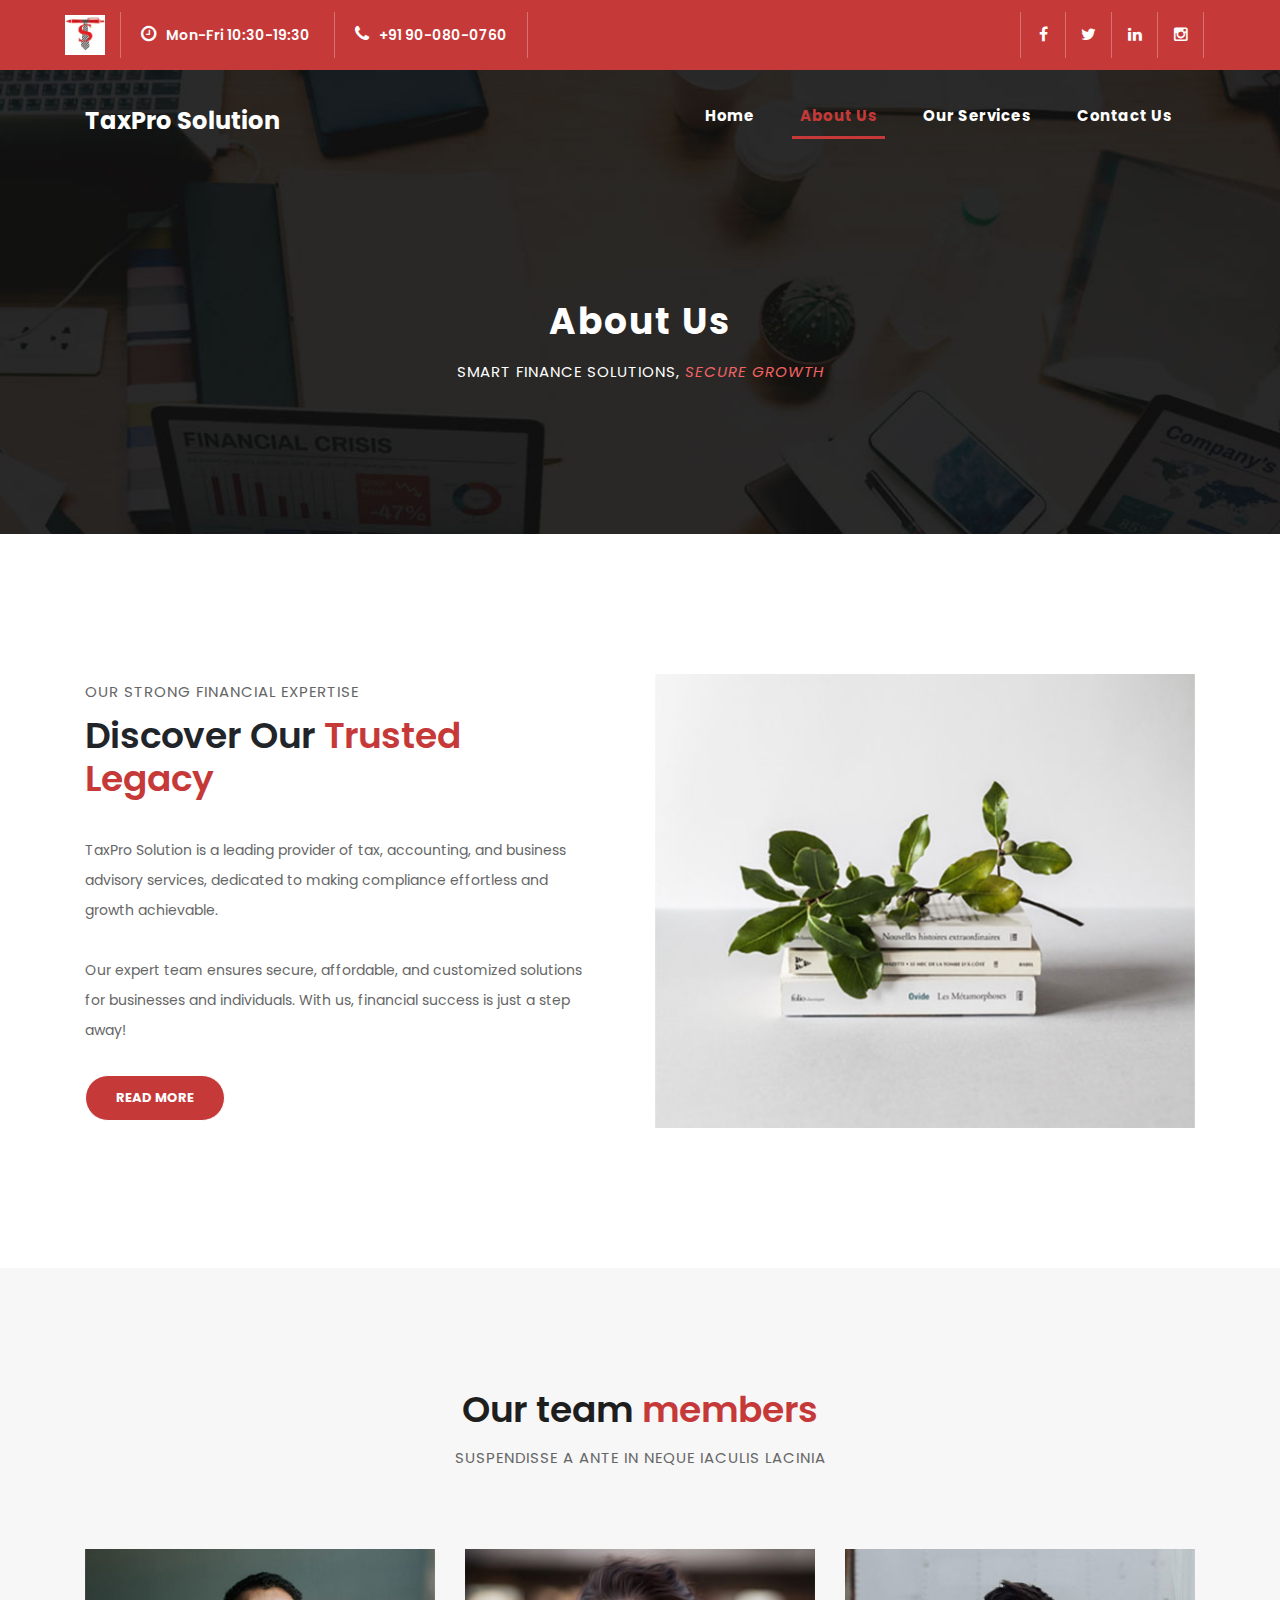
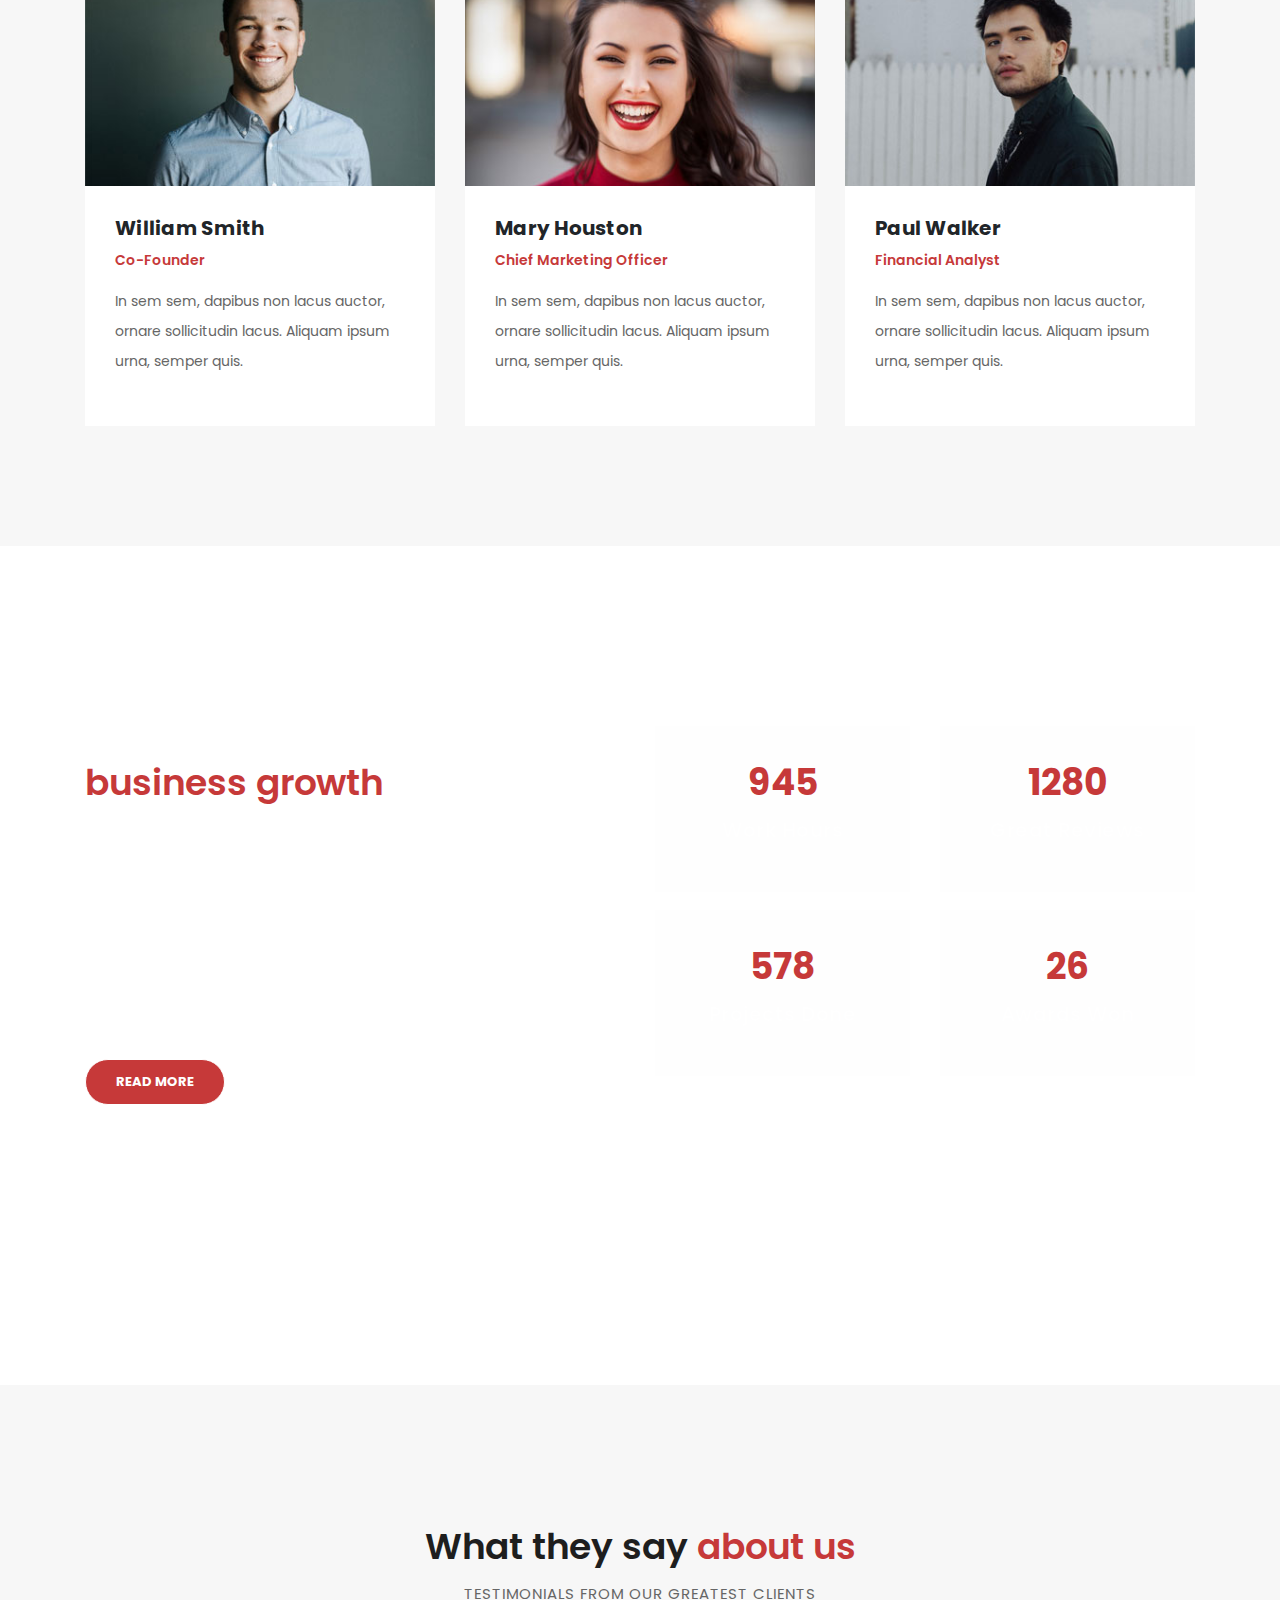
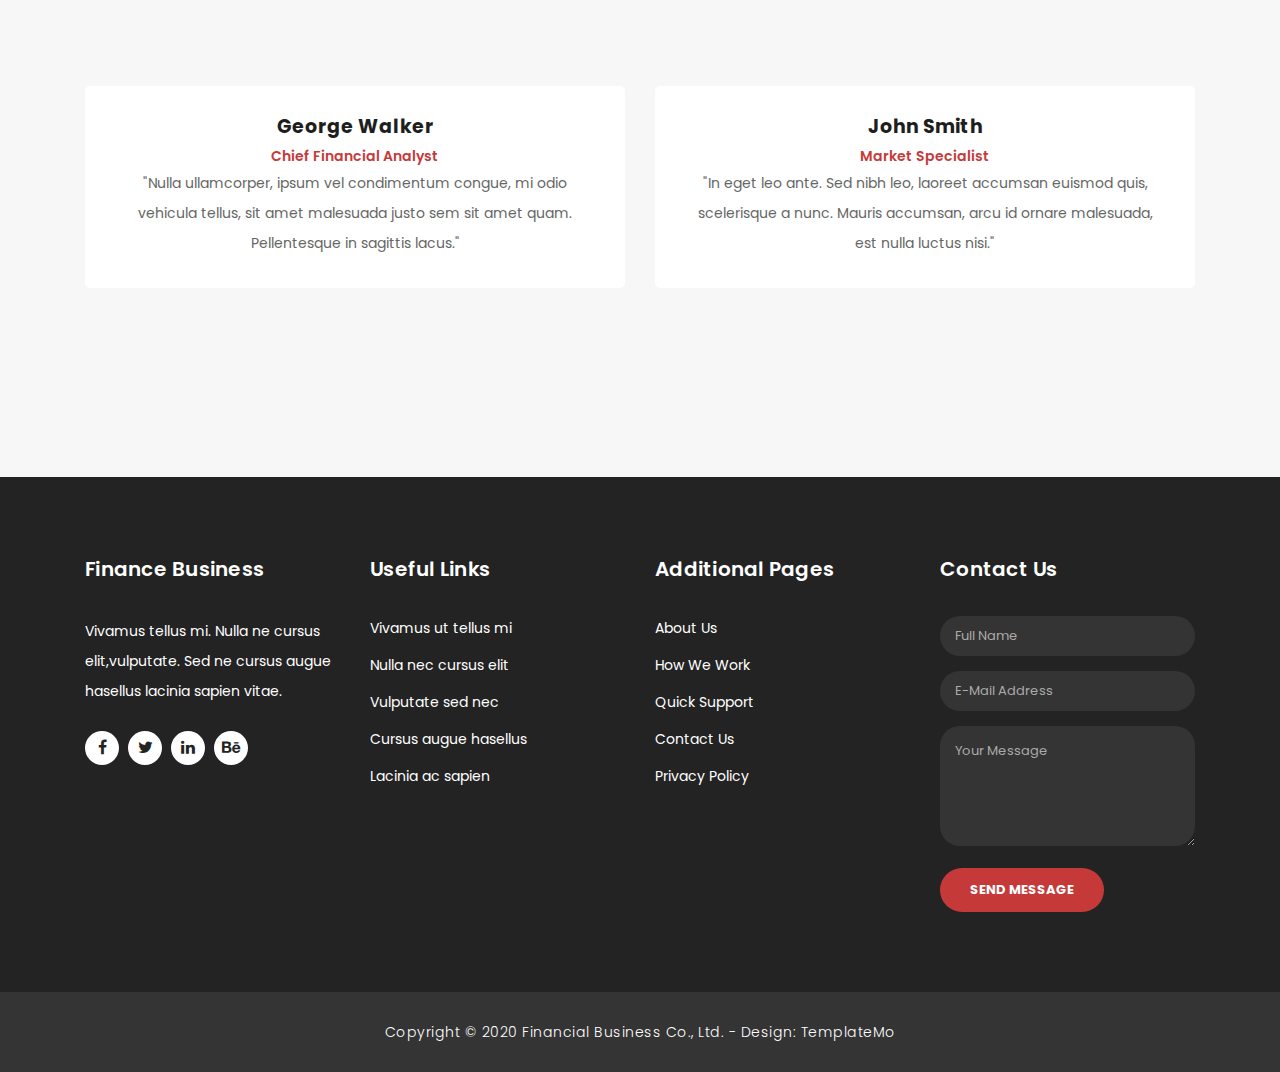
==== about.html @ cc478dc2 "initial commit" ====
<!DOCTYPE html>
<html lang="en">

  <head>

    <meta charset="utf-8">
    <meta name="viewport" content="width=device-width, initial-scale=1, shrink-to-fit=no">
    <meta name="description" content="">
    <meta name="author" content="TemplateMo">
    <link href="https://fonts.googleapis.com/css?family=Poppins:100,200,300,400,500,600,700,800,900&display=swap" rel="stylesheet">

    <title>Finance Business - About Page</title>
    <link rel="icon" type="image/png" href="assets/images/favicon.png">
    <!-- Bootstrap core CSS -->
    <link href="vendor/bootstrap/css/bootstrap.min.css" rel="stylesheet">

    <!-- Additional CSS Files -->
    <link rel="stylesheet" href="assets/css/fontawesome.css">
    <link rel="stylesheet" href="assets/css/templatemo-finance-business.css">
    <link rel="stylesheet" href="assets/css/owl.css">
<!--

Finance Business TemplateMo

https://templatemo.com/tm-545-finance-business

-->
  </head>

  <body>

    <!-- ***** Preloader Start ***** -->
    <div id="preloader">
        <div class="jumper">
            <div></div>
            <div></div>
            <div></div>
        </div>
    </div>  
    <!-- ***** Preloader End ***** -->

    <!-- Header -->
    <div class="sub-header">
      <div class="container">
        <div class=" header-iner">
          <img src="assets/images/favicon.png" width="40" alt="">
          <div class="col-md-8 col-xs-12">
            <ul class="left-info">
              <li><a href="#"><i class="fa fa-clock-o"></i>Mon-Fri 10:30-19:30</a></li>
              <li><a href="#"><i class="fa fa-phone"></i>+91 90-080-0760</a></li>
            </ul>
          </div>
          <div class="col-md-4">
            <ul class="right-icons">
              <li><a href="#"><i class="fa fa-facebook"></i></a></li>
              <li><a href="#"><i class="fa fa-twitter"></i></a></li>
              <li><a href="#"><i class="fa fa-linkedin"></i></a></li>
              <li><a href="#"><i class="fa fa-instagram"></i></a></li>
            </ul>
          </div>
        </div>
      </div>
    </div>
    
    <header class="">
      <nav class="navbar navbar-expand-lg">
        <div class="container">
          <a class="navbar-brand" href="index.html"><h2>TaxPro Solution</h2></a>
          <button class="navbar-toggler" type="button" data-toggle="collapse" data-target="#navbarResponsive" aria-controls="navbarResponsive" aria-expanded="false" aria-label="Toggle navigation">
            <span class="navbar-toggler-icon"></span>
          </button>
          <div class="collapse navbar-collapse" id="navbarResponsive">
            <ul class="navbar-nav ml-auto">
              <li class="nav-item">
                <a class="nav-link" href="index.html">Home
                  <span class="sr-only">(current)</span>
                </a>
              </li>
              <li class="nav-item active">
                <a class="nav-link" href="about.html">About Us</a>
              </li>
              <li class="nav-item">
                <a class="nav-link" href="services.html">Our Services</a>
              </li>
              <li class="nav-item">
                <a class="nav-link" href="contact.html">Contact Us</a>
              </li>
            </ul>
          </div>
        </div>
      </nav>
    </header>

    <!-- Page Content -->
    <div class="page-heading header-text">
      <div class="container">
        <div class="row">
          <div class="col-md-12">
            <h1>About Us</h1>
            <span>Smart Finance Solutions, <em style="color: rgb(244, 99, 99);">Secure Growth</em></span>
          </div>
        </div>
      </div>
    </div>

    <div class="more-info about-info">
      <div class="container">
        <div class="row">
          <div class="col-md-12">
            <div class="more-info-content">
              <div class="row">
                <div class="col-md-6 align-self-center">
                  <div class="right-content">
                    <span>Our Strong Financial Expertise</span>
                    <h2>Discover Our <em>Trusted Legacy</em></h2>
                    <p>TaxPro Solution is a leading provider of tax, accounting, and business advisory services, dedicated to making compliance effortless and growth achievable.  
                    <br><br>Our expert team ensures secure, affordable, and customized solutions for businesses and individuals. With us, financial success is just a step away!</p>
                    <a href="" class="filled-button">Read More</a>
                  </div>
                </div>
                <div class="col-md-6">
                  <div class="left-image">
                    <img src="assets/images/about-image.jpg" alt="">
                  </div>
                </div>
              </div>
            </div>
          </div>
        </div>
      </div>
    </div>

    <div class="team">
      <div class="container">
        <div class="row">
          <div class="col-md-12">
            <div class="section-heading">
              <h2>Our team <em>members</em></h2>
              <span>Suspendisse a ante in neque iaculis lacinia</span>
            </div>
          </div>
          <div class="col-md-4">
            <div class="team-item">
              <img src="assets/images/team_01.jpg" alt="">
              <div class="down-content">
                <h4>William Smith</h4>
                <span>Co-Founder</span>
                <p>In sem sem, dapibus non lacus auctor, ornare sollicitudin lacus. Aliquam ipsum urna, semper quis.</p>
              </div>
            </div>
          </div>
          <div class="col-md-4">
            <div class="team-item">
              <img src="assets/images/team_02.jpg" alt="">
              <div class="down-content">
                <h4>Mary Houston</h4>
                <span>Chief Marketing Officer</span>
                <p>In sem sem, dapibus non lacus auctor, ornare sollicitudin lacus. Aliquam ipsum urna, semper quis.</p>
              </div>
            </div>
          </div>
          <div class="col-md-4">
            <div class="team-item">
              <img src="assets/images/team_03.jpg" alt="">
              <div class="down-content">
                <h4>Paul Walker</h4>
                <span>Financial Analyst</span>
                <p>In sem sem, dapibus non lacus auctor, ornare sollicitudin lacus. Aliquam ipsum urna, semper quis.</p>
              </div>
            </div>
          </div>
        </div>
      </div>
    </div>

    <div class="fun-facts">
      <div class="container">
        <div class="row">
          <div class="col-md-6">
            <div class="left-content">
              <span>Lorem ipsum dolor sit amet</span>
              <h2>Our solutions for your <em>business growth</em></h2>
              <p>Pellentesque ultrices at turpis in vestibulum. Aenean pretium elit nec congue elementum. Nulla luctus laoreet porta. Maecenas at nisi tempus, porta metus vitae, faucibus augue. 
              <br><br>Fusce et venenatis ex. Quisque varius, velit quis dictum sagittis, odio velit molestie nunc, ut posuere ante tortor ut neque.</p>
              <a href="" class="filled-button">Read More</a>
            </div>
          </div>
          <div class="col-md-6 align-self-center">
            <div class="row">
              <div class="col-md-6">
                <div class="count-area-content">
                  <div class="count-digit">945</div>
                  <div class="count-title">Work Hours</div>
                </div>
              </div>
              <div class="col-md-6">
                <div class="count-area-content">
                  <div class="count-digit">1280</div>
                  <div class="count-title">Great Reviews</div>
                </div>
              </div>
              <div class="col-md-6">
                <div class="count-area-content">
                  <div class="count-digit">578</div>
                  <div class="count-title">Projects Done</div>
                </div>
              </div>
              <div class="col-md-6">
                <div class="count-area-content">
                  <div class="count-digit">26</div>
                  <div class="count-title">Awards Won</div>
                </div>
              </div>
            </div>
          </div>
        </div>
      </div>
    </div>

    <div class="testimonials">
      <div class="container">
        <div class="row">
          <div class="col-md-12">
            <div class="section-heading">
              <h2>What they say <em>about us</em></h2>
              <span>testimonials from our greatest clients</span>
            </div>
          </div>
          <div class="col-md-12">
            <div class="owl-testimonials owl-carousel">
              
              <div class="testimonial-item">
                <div class="inner-content">
                  <h4>George Walker</h4>
                  <span>Chief Financial Analyst</span>
                  <p>"Nulla ullamcorper, ipsum vel condimentum congue, mi odio vehicula tellus, sit amet malesuada justo sem sit amet quam. Pellentesque in sagittis lacus."</p>
                </div>
                <img src="http://placehold.it/60x60" alt="">
              </div>
              
              <div class="testimonial-item">
                <div class="inner-content">
                  <h4>John Smith</h4>
                  <span>Market Specialist</span>
                  <p>"In eget leo ante. Sed nibh leo, laoreet accumsan euismod quis, scelerisque a nunc. Mauris accumsan, arcu id ornare malesuada, est nulla luctus nisi."</p>
                </div>
                <img src="http://placehold.it/60x60" alt="">
              </div>
              
              <div class="testimonial-item">
                <div class="inner-content">
                  <h4>David Wood</h4>
                  <span>Chief Accountant</span>
                  <p>"Ut ultricies maximus turpis, in sollicitudin ligula posuere vel. Donec finibus maximus neque, vitae egestas quam imperdiet nec. Proin nec mauris eu tortor consectetur tristique."</p>
                </div>
                <img src="http://placehold.it/60x60" alt="">
              </div>
              
              <div class="testimonial-item">
                <div class="inner-content">
                  <h4>Andrew Boom</h4>
                  <span>Marketing Head</span>
                  <p>"Curabitur sollicitudin, tortor at suscipit volutpat, nisi arcu aliquet dui, vitae semper sem turpis quis libero. Quisque vulputate lacinia nisl ac lobortis."</p>
                </div>
                <img src="http://placehold.it/60x60" alt="">
              </div>
              
            </div>
          </div>
        </div>
      </div>
    </div>

    <!-- Footer Starts Here -->
    <footer>
      <div class="container">
        <div class="row">
          <div class="col-md-3 footer-item">
            <h4>Finance Business</h4>
            <p>Vivamus tellus mi. Nulla ne cursus elit,vulputate. Sed ne cursus augue hasellus lacinia sapien vitae.</p>
            <ul class="social-icons">
              <li><a rel="nofollow" href="https://fb.com/templatemo" target="_blank"><i class="fa fa-facebook"></i></a></li>
              <li><a href="#"><i class="fa fa-twitter"></i></a></li>
              <li><a href="#"><i class="fa fa-linkedin"></i></a></li>
              <li><a href="#"><i class="fa fa-behance"></i></a></li>
            </ul>
          </div>
          <div class="col-md-3 footer-item">
            <h4>Useful Links</h4>
            <ul class="menu-list">
              <li><a href="#">Vivamus ut tellus mi</a></li>
              <li><a href="#">Nulla nec cursus elit</a></li>
              <li><a href="#">Vulputate sed nec</a></li>
              <li><a href="#">Cursus augue hasellus</a></li>
              <li><a href="#">Lacinia ac sapien</a></li>
            </ul>
          </div>
          <div class="col-md-3 footer-item">
            <h4>Additional Pages</h4>
            <ul class="menu-list">
              <li><a href="#">About Us</a></li>
              <li><a href="#">How We Work</a></li>
              <li><a href="#">Quick Support</a></li>
              <li><a href="#">Contact Us</a></li>
              <li><a href="#">Privacy Policy</a></li>
            </ul>
          </div>
          <div class="col-md-3 footer-item last-item">
            <h4>Contact Us</h4>
            <div class="contact-form">
              <form id="contact footer-contact" action="" method="post">
                <div class="row">
                  <div class="col-lg-12 col-md-12 col-sm-12">
                    <fieldset>
                      <input name="name" type="text" class="form-control" id="name" placeholder="Full Name" required="">
                    </fieldset>
                  </div>
                  <div class="col-lg-12 col-md-12 col-sm-12">
                    <fieldset>
                      <input name="email" type="text" class="form-control" id="email" pattern="[^ @]*@[^ @]*" placeholder="E-Mail Address" required="">
                    </fieldset>
                  </div>
                  <div class="col-lg-12">
                    <fieldset>
                      <textarea name="message" rows="6" class="form-control" id="message" placeholder="Your Message" required=""></textarea>
                    </fieldset>
                  </div>
                  <div class="col-lg-12">
                    <fieldset>
                      <button type="submit" id="form-submit" class="filled-button">Send Message</button>
                    </fieldset>
                  </div>
                </div>
              </form>
            </div>
          </div>
        </div>
      </div>
    </footer>
    
    <div class="sub-footer">
      <div class="container">
        <div class="row">
          <div class="col-md-12">
            <p>Copyright &copy; 2020 Financial Business Co., Ltd.
            
            - Design: <a rel="nofollow noopener" href="https://templatemo.com" target="_blank">TemplateMo</a></p>
          </div>
        </div>
      </div>
    </div>

    <!-- Bootstrap core JavaScript -->
    <script src="vendor/jquery/jquery.min.js"></script>
    <script src="vendor/bootstrap/js/bootstrap.bundle.min.js"></script>

    <!-- Additional Scripts -->
    <script src="assets/js/custom.js"></script>
    <script src="assets/js/owl.js"></script>
    <script src="assets/js/slick.js"></script>
    <script src="assets/js/accordions.js"></script>

    <script language = "text/Javascript"> 
      cleared[0] = cleared[1] = cleared[2] = 0; //set a cleared flag for each field
      function clearField(t){                   //declaring the array outside of the
      if(! cleared[t.id]){                      // function makes it static and global
          cleared[t.id] = 1;  // you could use true and false, but that's more typing
          t.value='';         // with more chance of typos
          t.style.color='#fff';
          }
      }
    </script>

  </body>
</html>
---- assets/css/templatemo-finance-business.css ----
/* 

TemplateMo - Finance Business

https://templatemo.com/tm-545-finance-business

*/

@import url('https://fonts.googleapis.com/css2?family=Poppins:ital,wght@0,100;0,200;0,300;0,400;0,500;0,600;0,700;0,800;0,900;1,100;1,200;1,300;1,400;1,500;1,600;1,700;1,800;1,900&display=swap');

body {
	font-family: 'Poppins', sans-serif;
	overflow-x: hidden;
	text-rendering: optimizeLegibility;
	-webkit-font-smoothing: antialiased;
	-moz-osx-font-smoothing: grayscale;
}

p {
	margin-bottom: 0px;
	font-size: 14px;
	color: #666666;
	line-height: 30px;
}

a {
	text-decoration: none !important;
}

ul {
	padding: 0;
	margin: 0;
	list-style: none;
}

h1, h2, h3, h4, h5, h6 {
	margin: 0px;
}

a.filled-button {
	background-color: #c63939;
	color: #fff;
	font-size: 13px;
	text-transform: uppercase;
	font-weight: 700;
	padding: 12px 30px;
	border-radius: 30px;
	display: inline-block;
	transition: all 0.3s;
}

a.filled-button:hover {
	background-color: #fff;
	color: #c63939;
}

a.border-button {
	background-color: transparent;
	color: #fff;
	border: 2px solid #fff;
	font-size: 13px;
	text-transform: uppercase;
	font-weight: 700;
	padding: 10px 28px;
	border-radius: 30px;
	display: inline-block;
	transition: all 0.3s;
}

a.border-button:hover {
	background-color: #fff;
	color: #c63939;
}

.section-heading {
	text-align: center;
	margin-bottom: 80px;
}

.section-heading h2 {
	font-size: 36px;
	font-weight: 600;
	color: #1e1e1e;
}

.section-heading em {
	font-style: normal;
	color: #c63939;
}

.section-heading span {
	display: block;
	margin-top: 15px;
	text-transform: uppercase;
	font-size: 15px;
	color: #666;
	letter-spacing: 1px;
}

#preloader {
	overflow: hidden;
	background: #c63939;
	left: 0;
	right: 0;
	top: 0;
	bottom: 0;
	position: fixed;
	z-index: 9999999;
	color: #fff;
}

#preloader .jumper {
	left: 0;
	top: 0;
	right: 0;
	bottom: 0;
	display: block;
	position: absolute;
	margin: auto;
	width: 50px;
	height: 50px;
}

#preloader .jumper>div {
	background-color: #fff;
	width: 10px;
	height: 10px;
	border-radius: 100%;
	-webkit-animation-fill-mode: both;
	animation-fill-mode: both;
	position: absolute;
	opacity: 0;
	width: 50px;
	height: 50px;
	-webkit-animation: jumper 1s 0s linear infinite;
	animation: jumper 1s 0s linear infinite;
}

#preloader .jumper>div:nth-child(2) {
	-webkit-animation-delay: 0.33333s;
	animation-delay: 0.33333s;
}

#preloader .jumper>div:nth-child(3) {
	-webkit-animation-delay: 0.66666s;
	animation-delay: 0.66666s;
}

@-webkit-keyframes jumper {
	0% {
		opacity: 0;
		-webkit-transform: scale(0);
		transform: scale(0);
	}

	5% {
		opacity: 1;
	}

	100% {
		-webkit-transform: scale(1);
		transform: scale(1);
		opacity: 0;
	}
}

@keyframes jumper {
	0% {
		opacity: 0;
		-webkit-transform: scale(0);
		transform: scale(0);
	}

	5% {
		opacity: 1;
	}

	100% {
		opacity: 0;
	}
}

/* Sub Header Style */

.sub-header {
	background-color: #c63939;
	/* height: 46px; */
	line-height: 46px;
}

.header-iner {
	height: 70px;
	display: flex;
	align-items: center;
	justify-content: center;
}

.sub-header ul li {
	display: inline-block;
}

.sub-header ul.left-info li {
	border-left: 1px solid rgba(250, 250, 250, 0.3);
	padding: 0px 20px;
}

.sub-header ul.left-info li:last-child {
	border-right: 1px solid rgba(250, 250, 250, 0.3);
}

.sub-header ul.left-info li i {
	margin-right: 10px;
	font-size: 18px;
}

.sub-header ul.left-info li a {
	color: #fff;
	font-size: 14px;
	font-weight: 600;
}

.sub-header ul.right-icons {
	float: right;
}

.sub-header ul.right-icons li {
	margin-right: -4px;
	width: 46px;
	display: inline-block;
	text-align: center;
	border-right: 1px solid rgba(250, 250, 250, 0.3);
}

.sub-header ul.right-icons li:first-child {
	border-left: 1px solid rgba(250, 250, 250, 0.3);
}

.sub-header ul.right-icons li a {
	color: #fff;
	transition: all 0.3s;
}

.sub-header ul.right-icons li a:hover {
	opacity: 0.75;
}



/* Header Style */
header {
	position: absolute;
	z-index: 99999;
	width: 100%;
	background-color: transparent !important;
	height: 80px;
	-webkit-transition: all 0.3s ease-in-out 0s;
	-moz-transition: all 0.3s ease-in-out 0s;
	-o-transition: all 0.3s ease-in-out 0s;
	transition: all 0.3s ease-in-out 0s;
}

header .navbar {
	padding: 20px 0px;
}

.background-header .navbar {
	padding: 10px 0px;
}

.background-header {
	top: 0;
	position: fixed;
	background-color: #fff !important;
	box-shadow: 0px 1px 10px rgba(0, 0, 0, 0.1);
}

.background-header .navbar-brand h2 {
	color: #c63939 !important;
}

.background-header .navbar-nav a.nav-link {
	color: #1e1e1e !important;
}

.background-header .navbar-nav .nav-link:hover,
.background-header .navbar-nav .active>.nav-link,
.background-header .navbar-nav .nav-link.active,
.background-header .navbar-nav .nav-link.show,
.background-header .navbar-nav .show>.nav-link {
	color: #c63939 !important;
	font-weight: bold;
}

.navbar .navbar-brand {
	float: left;
	margin-top: 12px;
	outline: none;
}

.navbar .navbar-brand h2 {
	color: #fff;
	/* text-transform: uppercase; */
	font-size: 24px;
	font-weight: 700;
	-webkit-transition: all .3s ease 0s;
	-moz-transition: all .3s ease 0s;
	-o-transition: all .3s ease 0s;
	transition: all .3s ease 0s;
}

.navbar .navbar-brand h2 em {
	font-style: normal;
	font-size: 16px;
}

#navbarResponsive {
	z-index: 999;
}

.navbar-collapse {
	text-align: center;
}

.navbar .navbar-nav .nav-item {
	margin: 0px 15px;
}

.navbar .navbar-nav a.nav-link {
	text-transform: capitalize;
	font-size: 15px;
	font-weight: 300;
	letter-spacing: 0.5px;
	color: #fff;
	transition: all 0.5s;
	margin-top: 5px;

	font-weight: bold;
}

.navbar .navbar-nav .nav-link:hover,
.navbar .navbar-nav .active>.nav-link,
.navbar .navbar-nav .nav-link.active,
.navbar .navbar-nav .nav-link.show,
.navbar .navbar-nav .show>.nav-link {
	color: #c63939;
	border-bottom: 3px solid #c63939;
}

.navbar .navbar-toggler-icon {
	background-image: none;
}

.navbar .navbar-toggler {
	border-color: #fff;
	background-color: #fff;
	height: 36px;
	outline: none;
	border-radius: 0px;
	position: absolute;
	right: 30px;
	top: 20px;
}

.navbar .navbar-toggler-icon:after {
	content: '\f0c9';
	color: #c63939;
	font-size: 18px;
	line-height: 26px;
	font-family: 'FontAwesome';
}



/* Banner Style */

.img-fill {
	width: 100%;
	display: block;
	overflow: hidden;
	position: relative;
	text-align: center
}

.img-fill img {
	min-height: 100%;
	min-width: 100%;
	position: relative;
	display: inline-block;
	max-width: none;
}

*,
*:before,
*:after {
	-webkit-box-sizing: border-box;
	box-sizing: border-box;
	-webkit-font-smoothing: antialiased;
	-moz-osx-font-smoothing: grayscale;
}

.Grid1k {
	padding: 0 15px;
	max-width: 1200px;
	margin: auto;
}

.blocks-box,
.slick-slider {
	margin: 0;
	padding: 0 !important;
}

.slick-slide {
	float: left;
	padding: 0;
}

.Modern-Slider .item .img-fill {
	background-size: cover;
	background-position: center center;
	background-repeat: no-repeat;
	height: 95vh;
}

.Modern-Slider .item-1 .img-fill {
	background-image: url(../images/slide_01.jpg);
	/* filter: brightness(50%); */
}

.Modern-Slider .item-2 .img-fill {
	background-image: url(../images/slide_02.jpg);
}

.Modern-Slider .item-3 .img-fill {
	background-image: url(../images/slide_03.jpg);
}

.Modern-Slider .NextArrow {
	position: absolute;
	top: 50%;
	right: 30px;
	border: 0 none;
	background-color: transparent;
	text-align: center;
	font-size: 36px;
	font-family: 'FontAwesome';
	color: #FFF;
	z-index: 5;
	outline: none;
	cursor: pointer;
}

.Modern-Slider .NextArrow:before {
	content: '\f105';
}

.Modern-Slider .PrevArrow {
	position: absolute;
	top: 50%;
	left: 30px;
	border: 0 none;
	background-color: transparent;
	text-align: center;
	font-size: 36px;
	font-family: 'FontAwesome';
	color: #FFF;
	z-index: 5;
	outline: none;
	cursor: pointer;
}

.Modern-Slider .PrevArrow:before {
	content: '\f104';
}

ul.slick-dots {
	display: none !important;
}

.Modern-Slider .text-content {
	text-align: left;
	width: 75%;
	position: absolute;
	top: 50%;
	left: 50%;
	transform: translate(-50%, -50%);
}

.Modern-Slider .item h6 {
	margin-bottom: 15px;
	font-size: 22px;
	text-transform: uppercase;
	font-weight: 700;
	letter-spacing: 1px;
	color: #a12828;
	animation: fadeOutRight 1s both;
	text-shadow:
		-0.5px -0.5px 0 white,
		0.5px -0.5px 0 white,
		-0.5px 0.5px 0 white,
		0.5px 0.5px 0 white;
}

.Modern-Slider .item h4 {
	margin-bottom: 30px;
	text-transform: uppercase;
	font-size: 44px;
	font-weight: 700;
	letter-spacing: 2.5px;
	color: #FFF;
	overflow: hidden;
	animation: fadeOutLeft 1s both;
}

.Modern-Slider .item p {
	max-width: 570px;
	color: #fff;
	font-size: 15px;
	font-weight: 400;
	line-height: 30px;
	margin-bottom: 40px;
}

.Modern-Slider .item a {
	margin: 0 5px;
}

.Modern-Slider .item.slick-active h6 {
	animation: fadeInDown 1s both 1s;
}

.Modern-Slider .item.slick-active h4 {
	animation: fadeInLeft 1s both 1.5s;
}

.Modern-Slider .item.slick-active {
	animation: Slick-FastSwipeIn 1s both;
}

.Modern-Slider .buttons {
	position: relative;
}

.Modern-Slider {
	background: #000;
}


/* ==== Slick Slider Css Ruls === */
.slick-slider {
	position: relative;
	display: block;
	-webkit-user-select: none;
	-moz-user-select: none;
	-ms-user-select: none;
	user-select: none;
	-webkit-touch-callout: none;
	-khtml-user-select: none;
	-ms-touch-action: pan-y;
	touch-action: pan-y;
	-webkit-tap-highlight-color: transparent
}

.slick-list {
	position: relative;
	display: block;
	overflow: hidden;
	margin: 0;
	padding: 0
}

.slick-list:focus {
	outline: none
}

.slick-list.dragging {
	cursor: hand
}

.slick-slider .slick-track, .slick-slider .slick-list {
	-webkit-transform: translate3d(0, 0, 0);
	-ms-transform: translate3d(0, 0, 0);
	transform: translate3d(0, 0, 0)
}

.slick-track {
	position: relative;
	top: 0;
	left: 0;
	display: block
}

.slick-track:before, .slick-track:after {
	display: table;
	content: ''
}

.slick-track:after {
	clear: both
}

.slick-loading .slick-track {
	visibility: hidden
}

.slick-slide {
	display: none;
	float: left
		/* If RTL Make This Right */
	;
	height: 100%;
	min-height: 1px
}

.slick-slide.dragging img {
	pointer-events: none
}

.slick-initialized .slick-slide {
	display: block
}

.slick-loading .slick-slide {
	visibility: hidden
}

.slick-vertical .slick-slide {
	display: block;
	height: auto;
	border: 1px solid transparent
}




/* Request Form */

.request-form {
	background-color: #c63939;
	padding: 40px 0px;
	color: #fff;
}

.request-form h4 {
	font-size: 22px;
	font-weight: 600;
}

.request-form span {
	font-size: 15px;
	font-weight: 400;
	display: inline-block;
	margin-top: 10px;
}

.request-form a.border-button {
	margin-top: 12px;
	float: right;
}




/* Services */

.services {
	margin-top: 140px;
}

.service-item img {
	width: 100%;
	overflow: hidden;
}

.service-item .down-content {
	background-color: #f7f7f7;
	padding: 30px;
}

.service-item .down-content h4 {
	font-size: 20px;
	font-weight: 700;
	letter-spacing: 0.25px;
	margin-bottom: 15px;
}

.service-item .down-content p {
	margin-bottom: 20px;
}



/* Fun Facts */

.fun-facts {
	margin-top: 140px;
	background-image: url(../images/fun-facts-bg.jpg);
	background-position: center center;
	background-repeat: no-repeat;
	background-size: cover;
	background-attachment: fixed;
	padding: 140px 0px;
	color: #fff;
}

.fun-facts span {
	text-transform: uppercase;
	font-size: 15px;
	color: #fff;
	letter-spacing: 1px;
	margin-bottom: 10px;
	display: block;
}

.fun-facts h2 {
	font-size: 36px;
	font-weight: 600;
	margin-bottom: 35px;
}

.fun-facts em {
	font-style: normal;
	color: #c63939;
}

.fun-facts p {
	color: #fff;
	margin-bottom: 40px;
}

.fun-facts .left-content {
	margin-right: 45px;
}

.count-area-content {
	text-align: center;
	background-color: rgba(250, 250, 250, 0.1);
	padding: 25px 30px 35px 30px;
	margin: 15px 0px;
	height: 90%;
}

.count-digit {
	margin: 5px 0px;
	color: #c63939;
	font-weight: 700;
	font-size: 36px;
}

.count-title {
	font-size: 20px;
	font-weight: 600;
	color: #fff;
	letter-spacing: 0.5px;
}

.filled-button {
	background-color: #c63939;
	color: #fff;
	font-size: 13px;
	text-transform: uppercase;
	font-weight: 700;
	padding: 12px 30px;
	border-radius: 30px;
	display: inline-block;
	transition: all 0.3s;
	border: 1px solid white;
}



/* More Info */

.more-info {
	margin-top: 140px;
}

.more-info .left-image img {
	width: 100%;
	overflow: hidden;
}

.more-info .more-info-content {
	background-color: #f7f7f7;
}

.about-info .more-info-content {
	background-color: transparent;
}

.about-info .right-content {
	padding: 0px !important;
	margin-right: 30px;
}

.more-info .right-content {
	padding: 45px 45px 45px 30px;
}

.more-info .right-content span {
	text-transform: uppercase;
	font-size: 15px;
	color: #666;
	letter-spacing: 1px;
	margin-bottom: 10px;
	display: block;
}

.more-info .right-content h2 {
	font-size: 36px;
	font-weight: 600;
	margin-bottom: 35px;
}

.more-info .right-content em {
	font-style: normal;
	color: #c63939;
}

.more-info .right-content p {
	margin-bottom: 30px;
}


/* Testimonials Style */

.about-testimonials {
	margin-top: 0px !important;
}

.testimonials {
	margin-top: 140px;
	background-color: #f7f7f7;
	padding: 140px 0px;
}

.testimonial-item .inner-content {
	text-align: center;
	background-color: #fff;
	padding: 30px;
	border-radius: 5px;
}

.testimonial-item p {
	font-size: 14px;
	font-weight: 400;
}

.testimonial-item h4 {
	font-size: 19px;
	font-weight: 700;
	color: #1e1e1e;
	letter-spacing: 0.5px;
	margin-bottom: 0px;
}

.testimonial-item span {
	display: inline-block;
	margin-top: 8px;
	font-weight: 600;
	font-size: 14px;
	color: #c63939;
}

.testimonial-item img {
	max-width: 60px;
	border-radius: 50%;
	margin: 25px auto 0px auto;
}




/* Call Back Style */

.callback-services {
	border-top: 1px solid #eee;
	padding-top: 140px;
}

.contact-us {
	background-color: #f7f7f7;
	padding: 140px 0px;
}

.contact-us .contact-form {
	background-color: transparent !important;
	padding: 0 !important;
}

.callback-form {
	margin-top: 140px;
	background-color: #7c02022e;
}

.callback-form .contact-form {
	background-color: #c63939;
	padding: 60px;
	border-radius: 5px;
	text-align: center;
}

.callback-form .contact-form input {
	border-radius: 20px;
	height: 40px;
	line-height: 40px;
	display: inline-block;
	padding: 0px 15px;
	color: #6a6a6a;
	font-size: 13px;
	text-transform: none;
	box-shadow: none;
	border: none;
	margin-bottom: 35px;
}

.callback-form .contact-form input:focus {
	outline: none;
	box-shadow: none;
	border: none;
}

.callback-form .contact-form textarea {
	border-radius: 20px;
	height: 120px;
	max-height: 200px;
	min-height: 120px;
	display: inline-block;
	padding: 15px;
	color: #6a6a6a;
	font-size: 13px;
	text-transform: none;
	box-shadow: none;
	border: none;
	margin-bottom: 35px;
}

.callback-form .contact-form textarea:focus {
	outline: none;
	box-shadow: none;
	border: none;
}

.callback-form .contact-form ::-webkit-input-placeholder {
	/* Edge */
	color: #aaa;
}

.callback-form .contact-form :-ms-input-placeholder {
	/* Internet Explorer 10-11 */
	color: #aaa;
}

.callback-form .contact-form ::placeholder {
	color: #aaa;
}

.callback-form .contact-form button.border-button {
	background-color: transparent;
	color: #fff;
	border: 2px solid #fff;
	font-size: 13px;
	text-transform: uppercase;
	font-weight: 700;
	padding: 10px 28px;
	border-radius: 30px;
	display: inline-block;
	transition: all 0.3s;
	outline: none;
	box-shadow: none;
	text-shadow: none;
	cursor: pointer;
}

.callback-form .contact-form button.border-button:hover {
	background-color: #fff;
	color: #c63939;
}

.contact-us .contact-form button.filled-button {
	background-color: #c63939;
	color: #fff;
	border: none;
	font-size: 13px;
	text-transform: uppercase;
	font-weight: 700;
	padding: 12px 30px;
	border-radius: 30px;
	display: inline-block;
	transition: all 0.3s;
	outline: none;
	box-shadow: none;
	text-shadow: none;
	cursor: pointer;
}

.contact-us .contact-form button.filled-button:hover {
	background-color: #fff;
	color: #c63939;
}



/* Partners Style */

.contact-partners {
	margin-top: -8px !important;
}

.partners {
	margin-top: 140px;
	background-color: #f7f7f7;
	padding: 60px 0px;
}

.partners .owl-item {
	text-align: center;
	cursor: pointer;
}

.partners .partner-item img {
	max-width: 156px;
	margin: auto;
}



/* Footer Style */

footer {
	background-color: #232323;
	padding: 80px 0px;
	color: #fff;
}

footer h4 {
	color: #fff;
	font-size: 20px;
	font-weight: 600;
	letter-spacing: 0.25px;
	margin-bottom: 35px;
}

footer p {
	color: #fff;
}

footer ul.social-icons {
	margin-top: 25px;
}

footer ul.social-icons li {
	display: inline-block;
	margin-right: 5px;
}

footer ul.social-icons li:last-child {
	margin-right: 0px;
}

footer ul.social-icons li a {
	width: 34px;
	height: 34px;
	display: inline-block;
	line-height: 34px;
	text-align: center;
	background-color: #fff;
	color: #232323;
	border-radius: 50%;
	transition: all 0.3s;
}

footer ul.social-icons li a:hover {
	background-color: #c63939;
}

footer ul.menu-list li {
	margin-bottom: 13px;
}

footer ul.menu-list li:last-child {
	margin-bottom: 0px;
}

footer ul.menu-list li a {
	font-size: 14px;
	color: #fff;
	transition: all 0.3s;
}

footer ul.menu-list li a:hover {
	color: #c63939;
}

footer .contact-form input {
	border-radius: 20px;
	height: 40px;
	line-height: 40px;
	display: inline-block;
	padding: 0px 15px;
	color: #aaa !important;
	background-color: #343434;
	font-size: 13px;
	text-transform: none;
	box-shadow: none;
	border: none;
	margin-bottom: 15px;
}

footer .contact-form input:focus {
	outline: none;
	box-shadow: none;
	border: none;
	background-color: #343434;
}

footer .contact-form textarea {
	border-radius: 20px;
	height: 120px;
	max-height: 200px;
	min-height: 120px;
	display: inline-block;
	padding: 15px;
	color: #aaa !important;
	background-color: #343434;
	font-size: 13px;
	text-transform: none;
	box-shadow: none;
	border: none;
	margin-bottom: 15px;
}

footer .contact-form textarea:focus {
	outline: none;
	box-shadow: none;
	border: none;
	background-color: #343434;
}

footer .contact-form ::-webkit-input-placeholder {
	/* Edge */
	color: #aaa;
}

footer .contact-form :-ms-input-placeholder {
	/* Internet Explorer 10-11 */
	color: #aaa;
}

footer .contact-form ::placeholder {
	color: #aaa;
}

footer .contact-form button.filled-button {
	background-color: transparent;
	color: #fff;
	background-color: #c63939;
	border: none;
	font-size: 13px;
	text-transform: uppercase;
	font-weight: 700;
	padding: 12px 30px;
	border-radius: 30px;
	display: inline-block;
	transition: all 0.3s;
	outline: none;
	box-shadow: none;
	text-shadow: none;
	cursor: pointer;
}

footer .contact-form button.filled-button:hover {
	background-color: #fff;
	color: #c63939;
}



/* Sub-footer Style */

.sub-footer {
	background-color: #343434;
	text-align: center;
	padding: 25px 0px;
}

.sub-footer p {
	color: #fff;
	font-weight: 300;
	letter-spacing: 0.5px;
}

.sub-footer a {
	color: #fff;
}


.page-heading {
	text-align: center;
	background-image: url(../images/page-heading-bg.jpg);
	background-position: center center;
	background-repeat: no-repeat;
	background-size: cover;
	padding: 230px 0px 150px 0px;
	color: #fff;
}

.page-heading h1 {
	text-transform: capitalize;
	font-size: 36px;
	font-weight: 700;
	letter-spacing: 2px;
	margin-bottom: 18px;
}

.page-heading span {
	font-size: 15px;
	text-transform: uppercase;
	letter-spacing: 1px;
	color: #fff;
	display: block;
}


/* team */

.team {
	background-color: #f7f7f7;
	margin-top: 140px;
	margin-bottom: -140px;
	padding: 120px 0px;
}

.team-item img {
	width: 100%;
	overflow: hidden;
}

.team-item .down-content {
	background-color: #fff;
	padding: 30px;
}

.team-item .down-content h4 {
	font-size: 20px;
	font-weight: 700;
	letter-spacing: 0.25px;
	margin-bottom: 10px;
}

.team-item .down-content span {
	color: #c63939;
	font-weight: 600;
	font-size: 14px;
	display: block;
	margin-bottom: 15px;
}

.team-item .down-content p {
	margin-bottom: 20px;
}


/* Single Service */

.single-services {
	margin-top: 140px;
}

#tabs ul {
	margin: 0;
	padding: 0;
}

#tabs ul li {
	margin-bottom: 10px;
	display: inline-block;
	width: 100%;
}

#tabs ul li:last-child {
	margin-bottom: 0px;
}

#tabs ul li a {
	text-transform: capitalize;
	width: 100%;
	padding: 10px;
	display: inline-block;
	background-color: #c63939;
	font-size: 15px;
	color: #121212;
	letter-spacing: 0.5px;
	font-weight: 700;
	transition: all 0.3s;
}

#tabs ul li a i {
	float: right;
	margin-top: 5px;
}

#tabs ul .ui-tabs-active span {
	background: #faf5b2;
	border: #faf5b2;
	line-height: 90px;
	border-bottom: none;
}

#tabs ul .ui-tabs-active a {
	color: #fff;
}

#tabs ul .ui-tabs-active span {
	color: #1e1e1e;
}

.tabs-content {
	margin-left: 30px;
	text-align: left;
	display: inline-block;
	transition: all 0.3s;
}

.tabs-content img {
	max-width: 100%;
	overflow: hidden;
}

.tabs-content h4 {
	font-size: 20px;
	font-weight: 700;
	letter-spacing: 0.25px;
	margin-bottom: 15px;
	margin-top: 30px;
}

.tabs-content p {
	font-size: 14px;
	color: #7a7a7a;
	margin-bottom: 0px;
}



/* Contact Information */

.contact-information {
	margin-top: 140px;
}

.contact-information .contact-item {
	padding: 60px 30px;
	background-color: #f7f7f7;
	text-align: center;
}

.contact-information .contact-item i {
	color: #c63939;
	font-size: 48px;
	margin-bottom: 40px;
}

.contact-information .contact-item h4 {
	font-size: 20px;
	font-weight: 700;
	letter-spacing: 0.25px;
	margin-bottom: 15px;
}

.contact-information .contact-item p {
	margin-bottom: 20px;
}

.contact-information .contact-item a {
	font-weight: 600;
	color: #c63939;
	font-size: 15px;
}




/* Responsive Style */
@media (max-width: 768px) {
	.sub-header {
		display: none;
	}

	.Modern-Slider .item h6 {
		margin-bottom: 15px;
		font-size: 18px;
	}

	.Modern-Slider .item h4 {
		margin-bottom: 25px;
		font-size: 28px;
		line-height: 36px;
		letter-spacing: 1px;
	}

	.Modern-Slider .item p {
		max-width: 570px;
		line-height: 25px;
		margin-bottom: 30px;
	}

	.Modern-Slider .NextArrow {
		right: 5px;
	}

	.Modern-Slider .PrevArrow {
		left: 5px;
	}

	.request-form {
		text-align: center;
	}

	.request-form a.border-button {
		float: none;
		margin-top: 30px;
	}

	.services .service-item {
		margin-bottom: 30px;
	}

	.fun-facts .left-content {
		margin-right: 0px;
		margin-bottom: 30px;
	}

	.more-info .right-content {
		padding: 30px;
	}

	footer {
		padding: 80px 0px 20px 0px;
	}

	footer .footer-item {
		border-bottom: 1px solid #343434;
		margin-bottom: 30px;
		padding-bottom: 30px;
	}

	footer .last-item {
		border-bottom: none;
	}

	.about-info .right-content {
		margin-right: 0px;
		margin-bottom: 30px;
	}

	.team .team-item {
		margin-bottom: 30px;
	}

	.tabs-content {
		margin-left: 0px;
		margin-top: 30px;
	}

	.contact-item {
		margin-bottom: 30px;
	}
}

@media (max-width: 992px) {
	.navbar .navbar-brand {
		position: absolute;
		left: 30px;
		top: 10px;
	}

	.navbar .navbar-brand {
		width: auto;
	}

	.navbar:after {
		display: none;
	}

	#navbarResponsive {
		z-index: 99999;
		position: absolute;
		top: 80px;
		left: 0;
		width: 100%;
		text-align: center;
		background-color: #fff;
		box-shadow: 0px 10px 10px rgba(0, 0, 0, 0.1);
	}

	.navbar .navbar-nav .nav-item {
		border-bottom: 1px solid #eee;
	}

	.navbar .navbar-nav .nav-item:last-child {
		border-bottom: none;
	}

	.navbar .navbar-nav a.nav-link {
		padding: 15px 0px;
		color: #1e1e1e !important;
	}

	.navbar .navbar-nav .nav-link:hover,
	.navbar .navbar-nav .active>.nav-link,
	.navbar .navbar-nav .nav-link.active,
	.navbar .navbar-nav .nav-link.show,
	.navbar .navbar-nav .show>.nav-link {
		color: #c63939 !important;
		border-bottom: none !important;
	}
}
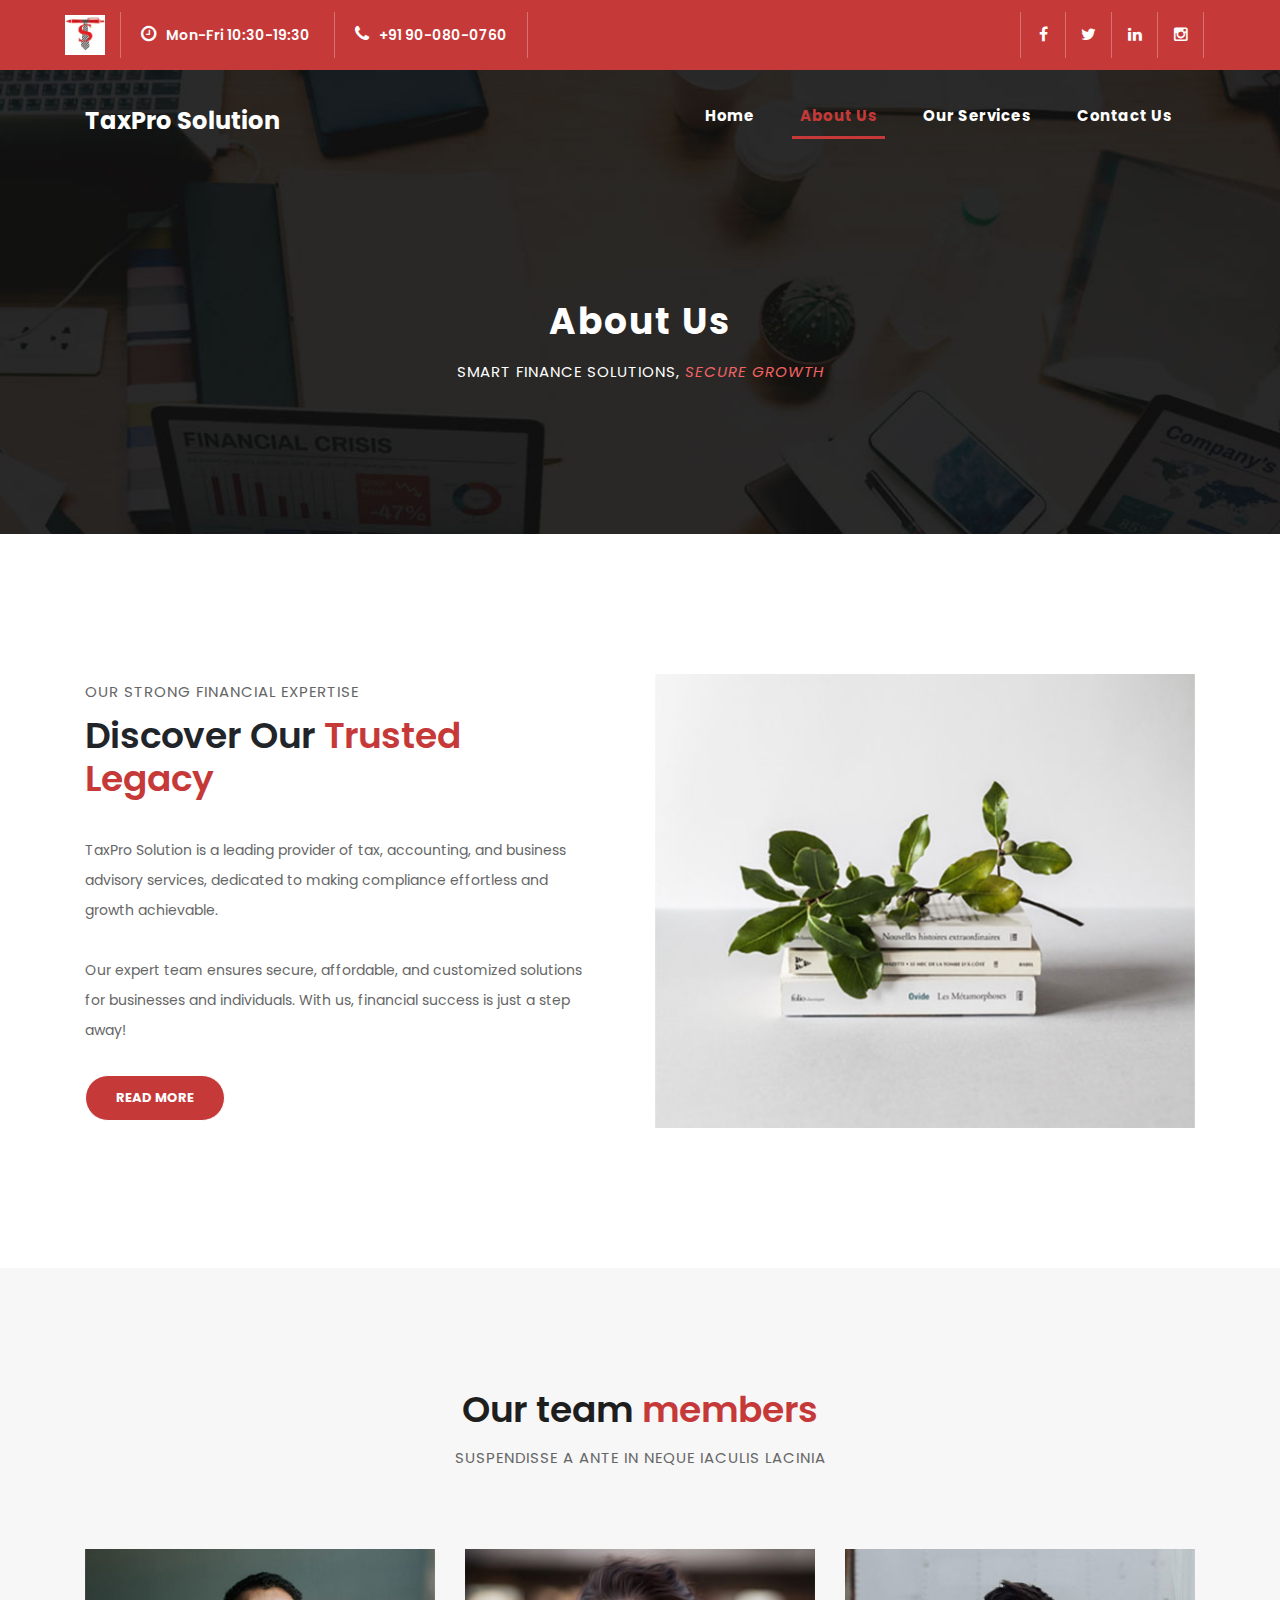
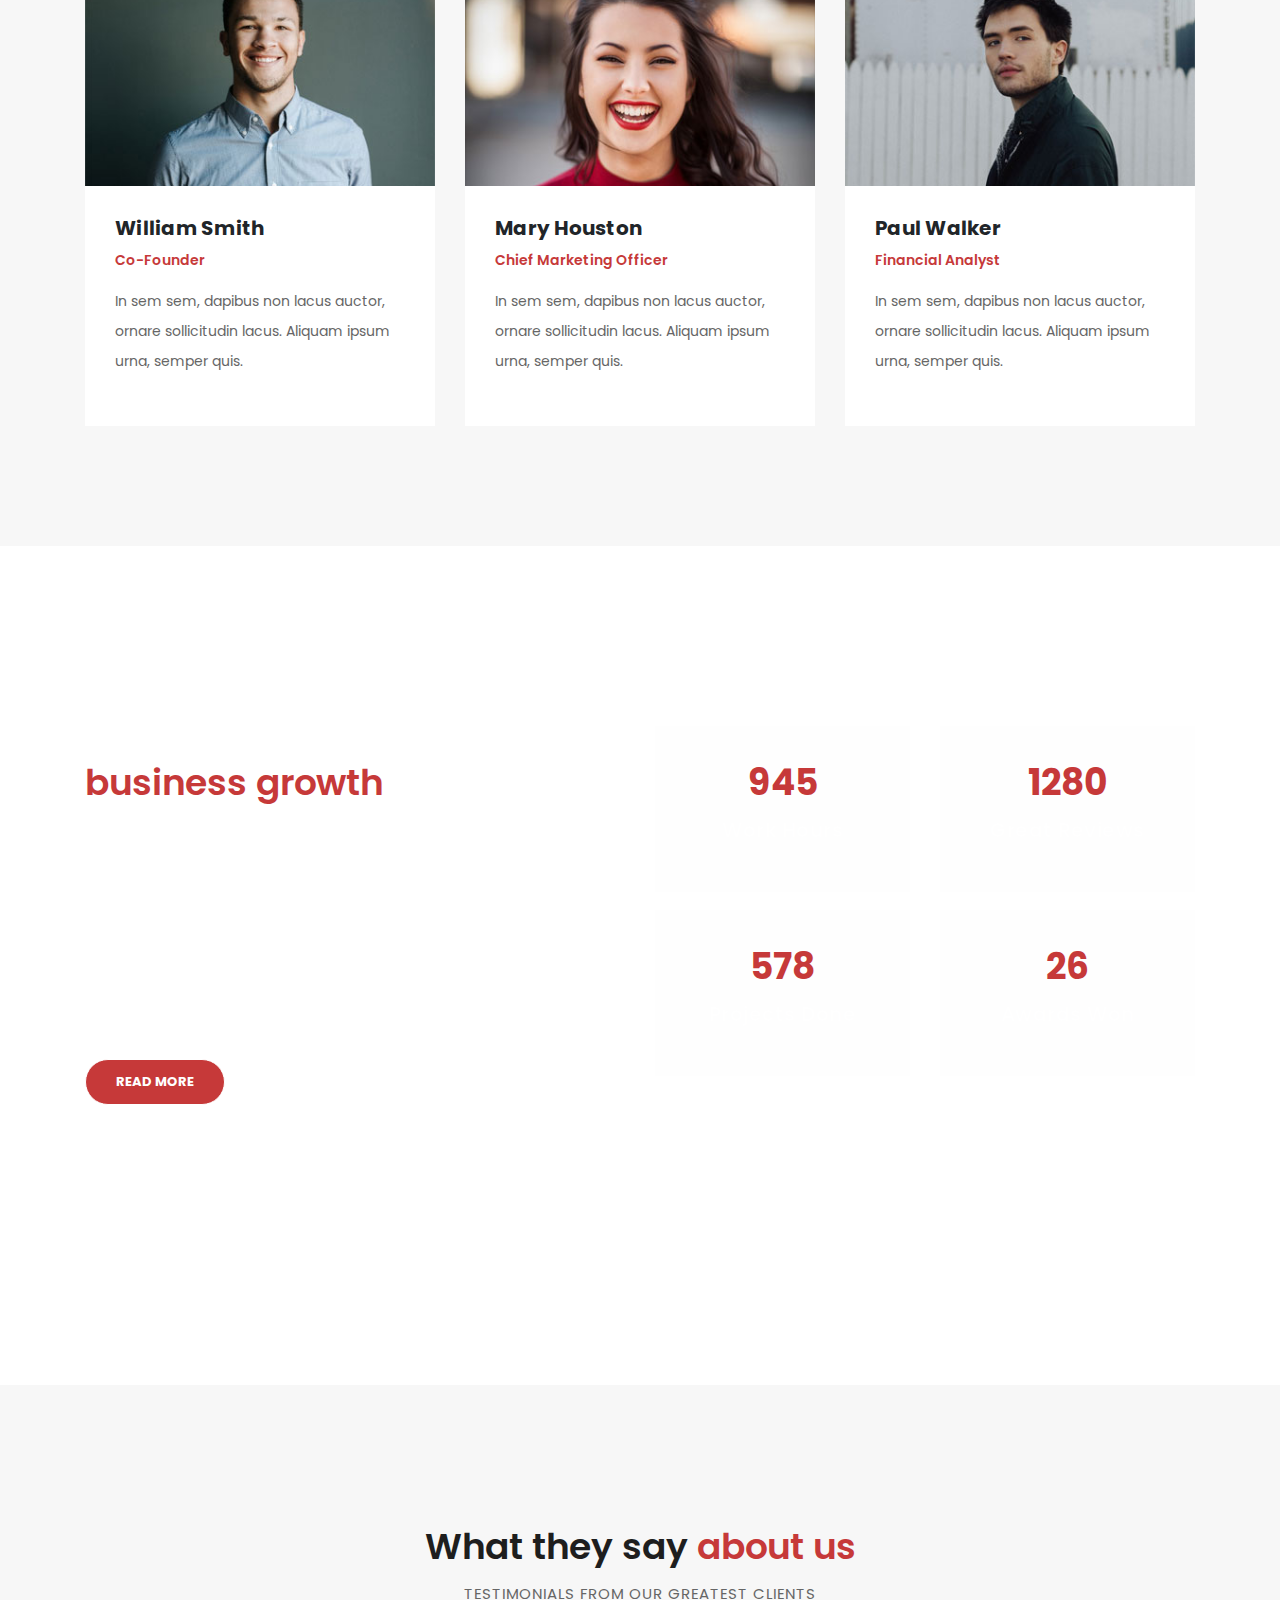
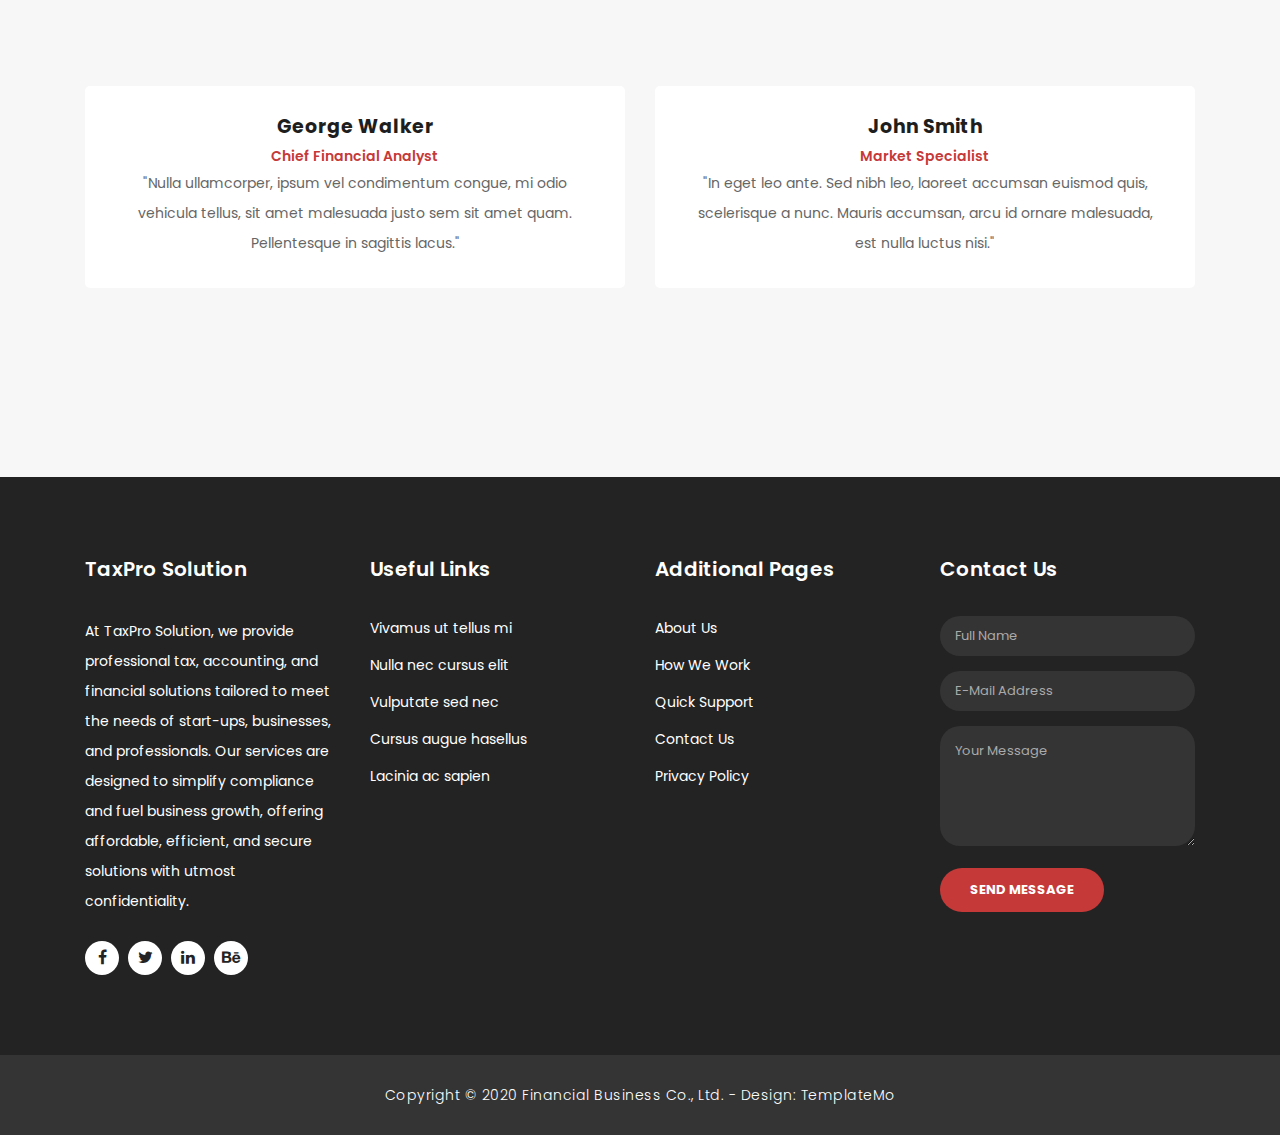
==== commit be5c2b11: "services updated" ====
--- a/about.html
+++ b/about.html
@@ -276,8 +276,8 @@
       <div class="container">
         <div class="row">
           <div class="col-md-3 footer-item">
-            <h4>Finance Business</h4>
-            <p>Vivamus tellus mi. Nulla ne cursus elit,vulputate. Sed ne cursus augue hasellus lacinia sapien vitae.</p>
+            <h4>TaxPro Solution</h4>
+            <p>At TaxPro Solution, we provide professional tax, accounting, and financial solutions tailored to meet the needs of start-ups, businesses, and professionals. Our services are designed to simplify compliance and fuel business growth, offering affordable, efficient, and secure solutions with utmost confidentiality.</p>
             <ul class="social-icons">
               <li><a rel="nofollow" href="https://fb.com/templatemo" target="_blank"><i class="fa fa-facebook"></i></a></li>
               <li><a href="#"><i class="fa fa-twitter"></i></a></li>
